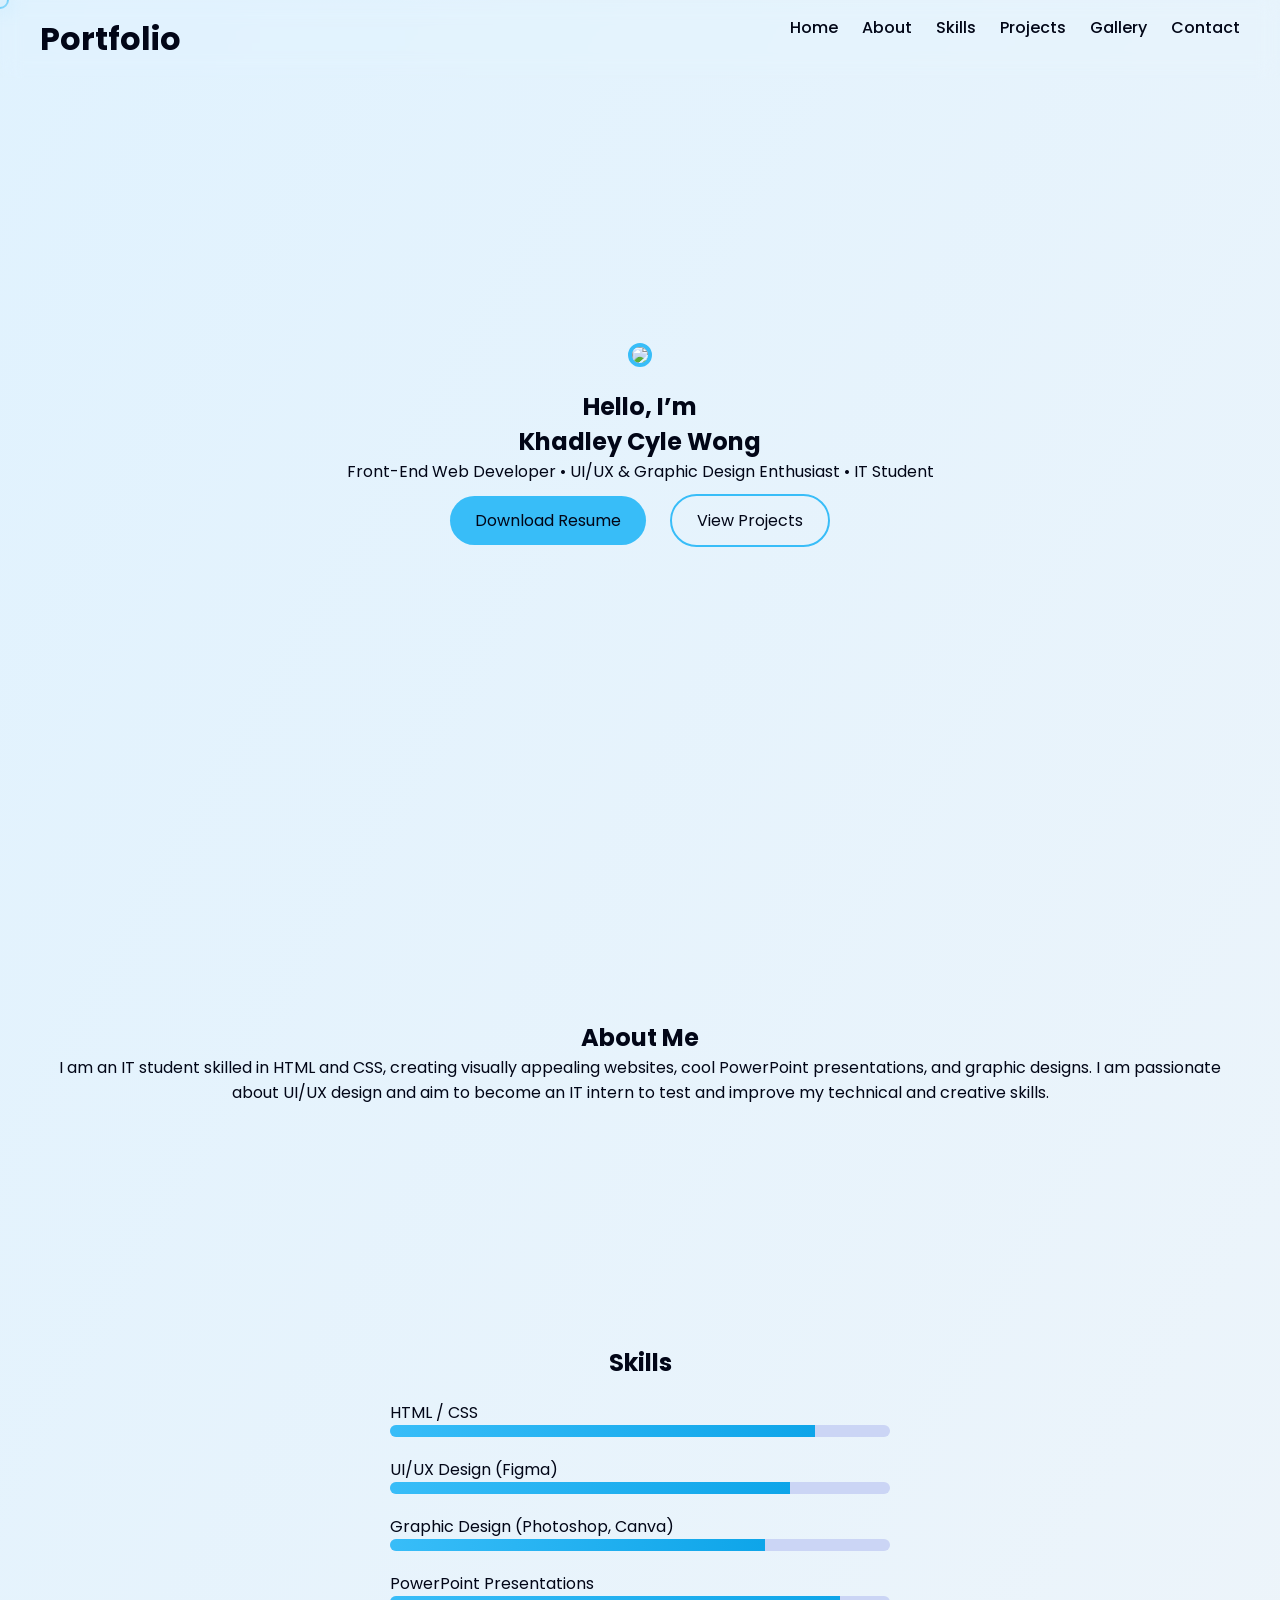
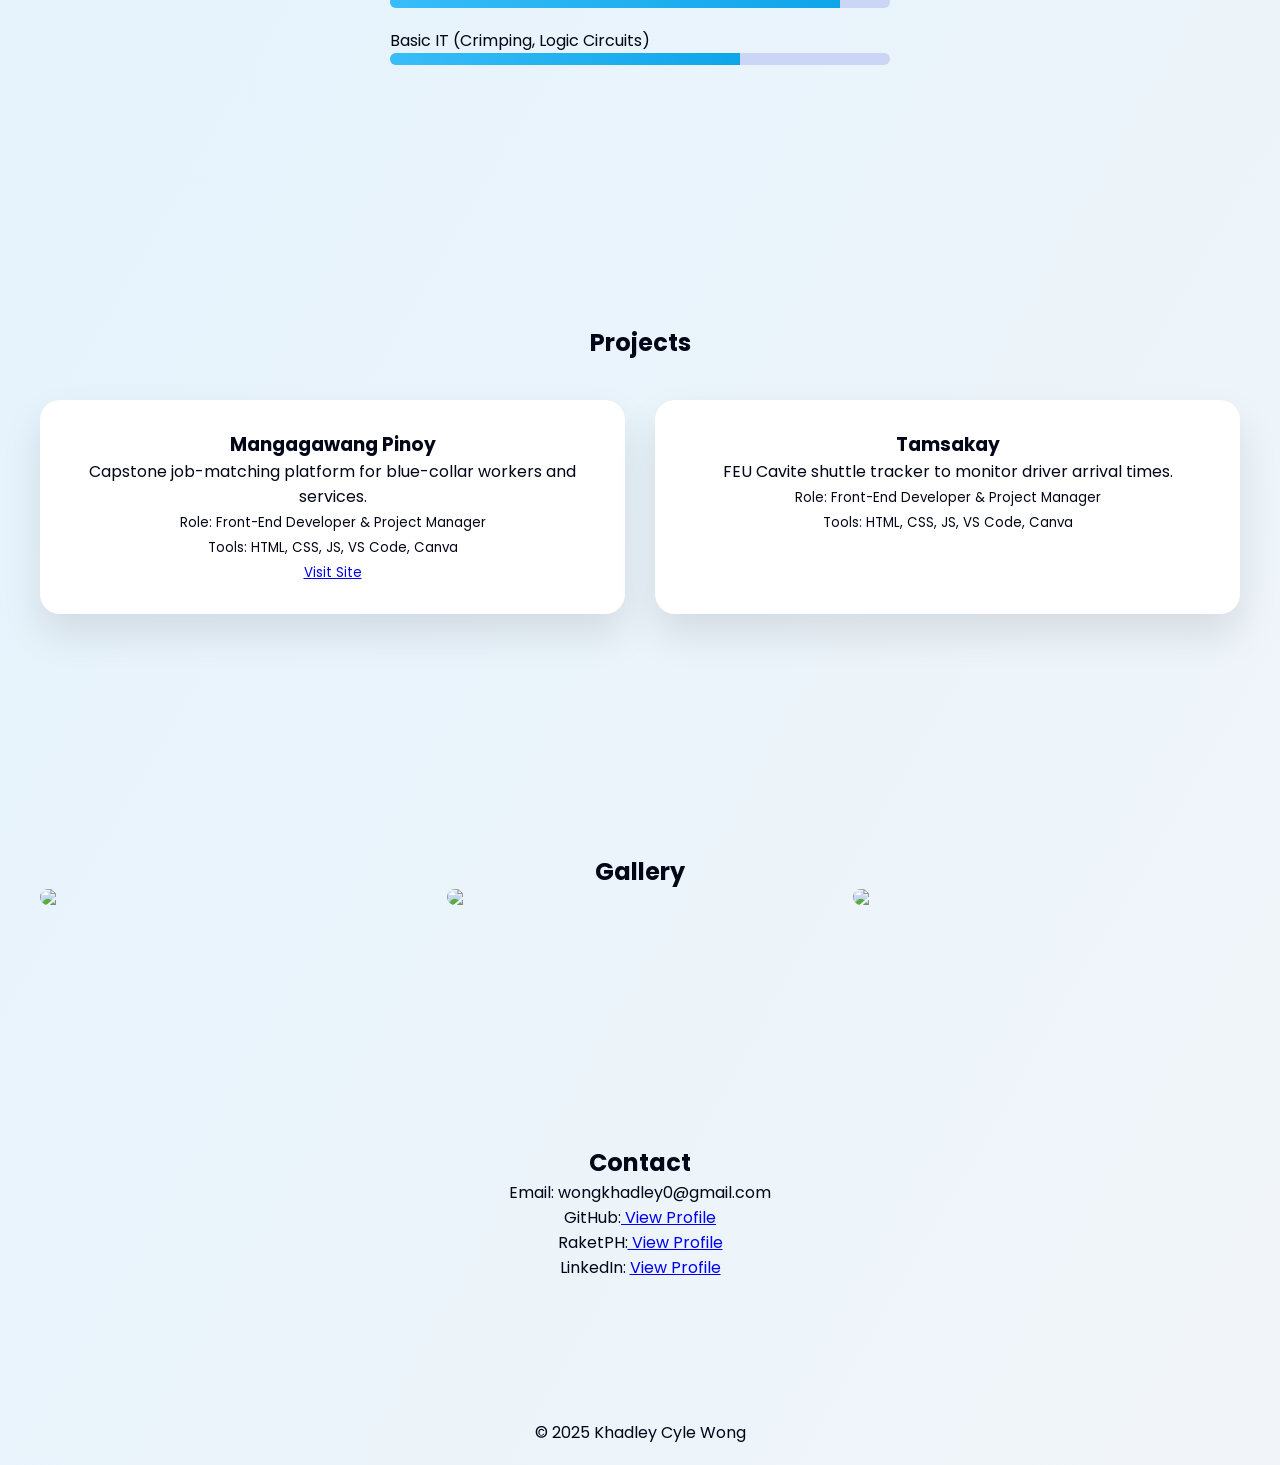
==== bdayyeobo/index.html @ e040a659 "sige" ====
<!DOCTYPE html>
<html lang="en">
<head>
  <meta charset="UTF-8">
  <meta name="viewport" content="width=device-width, initial-scale=1.0">
  <title>Khadley Cyle Wong | Portfolio</title>

  <link rel="stylesheet" href="style.css">
  <link href="https://fonts.googleapis.com/css2?family=Poppins:wght@300;400;600;700&display=swap" rel="stylesheet">
</head>
<body>

<!-- LOADER -->
<div id="loader">
  <span>Loading Portfolio...</span>
</div>

<!-- CUSTOM CURSOR -->
<div class="cursor"></div>

<header>
  <h1 class="logo">Portfolio</h1>
  <nav>
    <a href="#home">Home</a>
    <a href="#about">About</a>
    <a href="#skills">Skills</a>
    <a href="#projects">Projects</a>
    <a href="#gallery">Gallery</a>
    <a href="#contact">Contact</a>
  </nav>
</header>

<!-- HERO -->
<section id="home" class="hero">
  <div class="hero-content">
    <img src="images/profilepic.png" class="profile">
    <h2>Hello, I’m</h2>
    <h1 class="typing"></h1>
    <p>Front-End Web Developer • UI/UX & Graphic Design Enthusiast • IT Student</p>

    <div class="hero-buttons">
     <a href="files/resume.pdf" target="_blank" class="btn">
  Download Resume
</a>

      <a href="#projects" class="btn outline">View Projects</a>
    </div>
  </div>
</section>

<!-- ABOUT -->
<section id="about" class="section fade">
  <h2>About Me</h2>
  <p>
    I am an IT student skilled in HTML and CSS, creating visually appealing
    websites, cool PowerPoint presentations, and graphic designs.
    I am passionate about UI/UX design and aim to become an IT intern
    to test and improve my technical and creative skills.
  </p>
</section>

<!-- SKILLS -->
<section id="skills" class="section fade">
  <h2>Skills</h2>

  <div class="skill">
    <span>HTML / CSS</span>
    <div class="bar"><div style="width:85%"></div></div>
  </div>

  <div class="skill">
    <span>UI/UX Design (Figma)</span>
    <div class="bar"><div style="width:80%"></div></div>
  </div>

  <div class="skill">
    <span>Graphic Design (Photoshop, Canva)</span>
    <div class="bar"><div style="width:75%"></div></div>
  </div>

  <div class="skill">
    <span>PowerPoint Presentations</span>
    <div class="bar"><div style="width:90%"></div></div>
  </div>

  <div class="skill">
    <span>Basic IT (Crimping, Logic Circuits)</span>
    <div class="bar"><div style="width:70%"></div></div>
  </div>
</section>

<!-- PROJECTS -->
<section id="projects" class="section fade">
  <h2>Projects</h2>

  <div class="cards">

    <div class="card">
      <h3>Mangagawang Pinoy</h3>
      <p>
        Capstone job-matching platform for blue-collar workers and services.
      </p>
      <small>
        Role: Front-End Developer & Project Manager<br>
        Tools: HTML, CSS, JS, VS Code, Canva<br>
        <a href="https://manggagawangpinoy.com" target="_blank">Visit Site</a>
      </small>
    </div>

    <div class="card">
      <h3>Tamsakay</h3>
      <p>
        FEU Cavite shuttle tracker to monitor driver arrival times.
      </p>
      <small>
        Role: Front-End Developer & Project Manager<br>
        Tools: HTML, CSS, JS, VS Code, Canva
      </small>
    </div>

  </div>
</section>

<!-- GALLERY -->
<section id="gallery" class="section fade">
  <h2>Gallery</h2>

  <div class="gallery">
    <img src="images/gallery-1.png">
    <img src="images/gallery-2.png">
    <img src="images/gallery-3.png">
  </div>
</section>

<!-- CONTACT -->
<section id="contact" class="section fade">
  <h2>Contact</h2>
  <p>Email: wongkhadley0@gmail.com</p>
  <p>GitHub:<a href="https://github.com/khad3" target="_blank"> View Profile</a></p>
  <p>RaketPH:<a href="https://www.raket.ph/khadley" target="_blank"> View Profile</a></p>
  <p>
    LinkedIn:
    <a href="https://www.linkedin.com/in/khadley-cyle-wong-864370286/" target="_blank">
      View Profile
    </a>
  </p>
</section>

<footer>
  <p>© 2025 Khadley Cyle Wong</p>
</footer>

<script src="script.js"></script>
</body>
</html>
---- bdayyeobo/style.css ----
* {
  margin: 0;
  padding: 0;
  box-sizing: border-box;
  font-family: 'Poppins', sans-serif;
}

body {
  background: linear-gradient(120deg, #e0f2fe, #f1f5f9);
  color: #020617;
}

/* LOADER */
#loader {
  position: fixed;
  inset: 0;
  background: #0f172a;
  color: #38bdf8;
  display: flex;
  justify-content: center;
  align-items: center;
  z-index: 9999;
  font-size: 1.5rem;
}

/* CURSOR */
.cursor {
  width: 18px;
  height: 18px;
  border: 2px solid #38bdf8;
  border-radius: 50%;
  position: fixed;
  pointer-events: none;
  transform: translate(-50%, -50%);
}

/* HEADER */
header {
  position: fixed;
  top: 0;
  width: 100%;
  padding: 15px 40px;
  display: flex;
  justify-content: space-between;
  backdrop-filter: blur(10px);
  z-index: 100;
}

nav a {
  margin-left: 20px;
  text-decoration: none;
  color: #020617;
  font-weight: 500;
}

/* HERO */
.hero {
  height: 100vh;
  display: flex;
  justify-content: center;
  align-items: center;
}

.hero-content {
  text-align: center;
  animation: float 4s ease-in-out infinite;
}

@keyframes float {
  0% { transform: translateY(0); }
  50% { transform: translateY(-15px); }
  100% { transform: translateY(0); }
}

.profile {
  width: 160px;
  border-radius: 50%;
  border: 4px solid #38bdf8;
  margin-bottom: 15px;
}

/* BUTTONS */
.btn {
  padding: 12px 25px;
  background: #38bdf8;
  color: #020617;
  border-radius: 30px;
  text-decoration: none;
  margin: 10px;
  display: inline-block;
  transition: transform 0.3s;
}

.btn.outline {
  background: transparent;
  border: 2px solid #38bdf8;
}

.btn:hover {
  transform: scale(1.15);
}

/* SECTIONS */
.section {
  padding: 120px 40px;
  text-align: center;
}

/* SKILLS */
.skill {
  margin: 20px auto;
  max-width: 500px;
  text-align: left;
}

.bar {
  background: #cbd5f5;
  border-radius: 20px;
  overflow: hidden;
}

.bar div {
  height: 12px;
  background: linear-gradient(90deg, #38bdf8, #0ea5e9);
  animation: load 2s;
}

@keyframes load {
  from { width: 0; }
}

/* CARDS */
.cards {
  display: grid;
  grid-template-columns: repeat(auto-fit, minmax(260px, 1fr));
  gap: 30px;
  margin-top: 40px;
}

.card {
  padding: 30px;
  border-radius: 20px;
  background: white;
  box-shadow: 0 20px 40px rgba(0,0,0,0.1);
  transition: transform 0.4s;
}

.card:hover {
  transform: rotateX(8deg) rotateY(-8deg);
}

/* GALLERY */
.gallery {
  display: grid;
  grid-template-columns: repeat(auto-fit, minmax(200px, 1fr));
  gap: 20px;
}

.gallery img {
  width: 100%;
  border-radius: 15px;
  transition: transform 0.3s;
}

.gallery img:hover {
  transform: scale(1.1);
}

/* FADE */
.fade {
  opacity: 0;
  transform: translateY(40px);
  transition: 1s;
}

.fade.show {
  opacity: 1;
  transform: none;
}

/* FOOTER */
footer {
  padding: 20px;
  text-align: center;
}
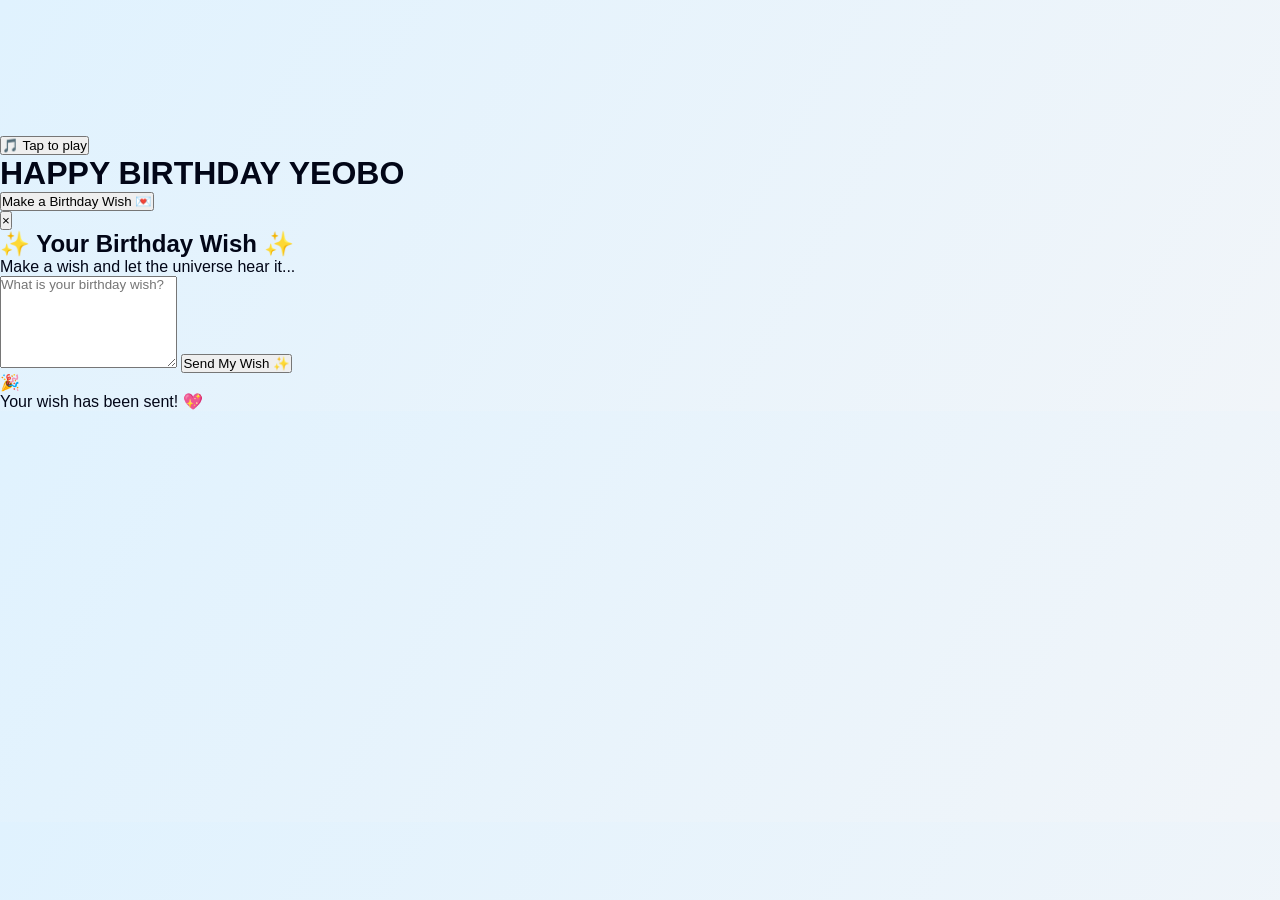
==== commit ad4c76fc: "Update index.html" ====
--- a/bdayyeobo/index.html
+++ b/bdayyeobo/index.html
@@ -1,155 +1,78 @@
 <!DOCTYPE html>
 <html lang="en">
 <head>
-  <meta charset="UTF-8">
-  <meta name="viewport" content="width=device-width, initial-scale=1.0">
-  <title>Khadley Cyle Wong | Portfolio</title>
-
-  <link rel="stylesheet" href="style.css">
-  <link href="https://fonts.googleapis.com/css2?family=Poppins:wght@300;400;600;700&display=swap" rel="stylesheet">
+    <meta charset="UTF-8">
+    <meta name="viewport" content="width=device-width, initial-scale=1.0">
+    <title>Happy Birthday Yeobo 💖</title>
+    <link rel="stylesheet" href="style.css">
 </head>
 <body>
+    <!-- BACKGROUND MUSIC (Auto-muted, user can unmute) -->
+    <audio id="bgMusic" loop autoplay>
+        <!-- Replace with your romantic instrumental MP3 -->
+        <source src="bdaysong.mp3" type="audio/mpeg">
+    </audio>
+    
+    <!-- UNMUTE BUTTON -->
+<!-- PLAY/PAUSE MUSIC BUTTON -->
+    <button id="unmuteBtn" class="unmute-btn">
+        <span class="music-icon">🎵</span>
+        <span class="unmute-text">Tap to play</span>
+    </button>
 
-<!-- LOADER -->
-<div id="loader">
-  <span>Loading Portfolio...</span>
-</div>
+    <!-- FIREWORK CANVAS (For opening animation) -->
+    <canvas id="fireworkCanvas"></canvas>
 
-<!-- CUSTOM CURSOR -->
-<div class="cursor"></div>
+    <!-- MAIN CONTENT (Hidden until after firework explosion) -->
+    <div id="mainContent" class="main-content hidden">
+        <!-- FLOATING PHOTOS CONTAINER -->
+        <div id="photosContainer" class="photos-container">
+            <!-- Photos will be dynamically inserted here -->
+        </div>
 
-<header>
-  <h1 class="logo">Portfolio</h1>
-  <nav>
-    <a href="#home">Home</a>
-    <a href="#about">About</a>
-    <a href="#skills">Skills</a>
-    <a href="#projects">Projects</a>
-    <a href="#gallery">Gallery</a>
-    <a href="#contact">Contact</a>
-  </nav>
-</header>
+        <!-- CENTER MESSAGE -->
+        <div class="center-message">
+            <h1 class="birthday-title">HAPPY BIRTHDAY YEOBO</h1>
+            <div class="sparkle-particles" id="sparkleParticles"></div>
+            <button id="wishBtn" class="wish-button">
+                Make a Birthday Wish 💌
+            </button>
+        </div>
 
-<!-- HERO -->
-<section id="home" class="hero">
-  <div class="hero-content">
-    <img src="images/profilepic.png" class="profile">
-    <h2>Hello, I’m</h2>
-    <h1 class="typing"></h1>
-    <p>Front-End Web Developer • UI/UX & Graphic Design Enthusiast • IT Student</p>
-
-    <div class="hero-buttons">
-     <a href="files/resume.pdf" target="_blank" class="btn">
-  Download Resume
-</a>
-
-      <a href="#projects" class="btn outline">View Projects</a>
-    </div>
-  </div>
-</section>
-
-<!-- ABOUT -->
-<section id="about" class="section fade">
-  <h2>About Me</h2>
-  <p>
-    I am an IT student skilled in HTML and CSS, creating visually appealing
-    websites, cool PowerPoint presentations, and graphic designs.
-    I am passionate about UI/UX design and aim to become an IT intern
-    to test and improve my technical and creative skills.
-  </p>
-</section>
-
-<!-- SKILLS -->
-<section id="skills" class="section fade">
-  <h2>Skills</h2>
-
-  <div class="skill">
-    <span>HTML / CSS</span>
-    <div class="bar"><div style="width:85%"></div></div>
-  </div>
-
-  <div class="skill">
-    <span>UI/UX Design (Figma)</span>
-    <div class="bar"><div style="width:80%"></div></div>
-  </div>
-
-  <div class="skill">
-    <span>Graphic Design (Photoshop, Canva)</span>
-    <div class="bar"><div style="width:75%"></div></div>
-  </div>
-
-  <div class="skill">
-    <span>PowerPoint Presentations</span>
-    <div class="bar"><div style="width:90%"></div></div>
-  </div>
-
-  <div class="skill">
-    <span>Basic IT (Crimping, Logic Circuits)</span>
-    <div class="bar"><div style="width:70%"></div></div>
-  </div>
-</section>
-
-<!-- PROJECTS -->
-<section id="projects" class="section fade">
-  <h2>Projects</h2>
-
-  <div class="cards">
-
-    <div class="card">
-      <h3>Mangagawang Pinoy</h3>
-      <p>
-        Capstone job-matching platform for blue-collar workers and services.
-      </p>
-      <small>
-        Role: Front-End Developer & Project Manager<br>
-        Tools: HTML, CSS, JS, VS Code, Canva<br>
-        <a href="https://manggagawangpinoy.com" target="_blank">Visit Site</a>
-      </small>
+        <!-- FLOATING HEARTS -->
+        <div class="floating-hearts" id="floatingHearts"></div>
     </div>
 
-    <div class="card">
-      <h3>Tamsakay</h3>
-      <p>
-        FEU Cavite shuttle tracker to monitor driver arrival times.
-      </p>
-      <small>
-        Role: Front-End Developer & Project Manager<br>
-        Tools: HTML, CSS, JS, VS Code, Canva
-      </small>
+    <!-- BIRTHDAY WISH MODAL -->
+    <div id="wishModal" class="modal hidden">
+        <div class="modal-backdrop"></div>
+        <div class="modal-content">
+            <button class="modal-close" id="modalClose">&times;</button>
+            <h2 class="modal-title">✨ Your Birthday Wish ✨</h2>
+            <p class="modal-subtitle">Make a wish and let the universe hear it...</p>
+            
+            <form id="wishForm">
+                <textarea 
+                    id="wishText" 
+                    class="wish-textarea" 
+                    placeholder="What is your birthday wish?"
+                    rows="6"
+                    required
+                ></textarea>
+                
+                <button type="submit" class="submit-btn">
+                    <span class="btn-text">Send My Wish</span>
+                    <span class="btn-sparkle">✨</span>
+                </button>
+            </form>
+
+            <div id="successMessage" class="success-message hidden">
+                <div class="success-icon">🎉</div>
+                <p>Your wish has been sent! 💖</p>
+            </div>
+        </div>
     </div>
 
-  </div>
-</section>
-
-<!-- GALLERY -->
-<section id="gallery" class="section fade">
-  <h2>Gallery</h2>
-
-  <div class="gallery">
-    <img src="images/gallery-1.png">
-    <img src="images/gallery-2.png">
-    <img src="images/gallery-3.png">
-  </div>
-</section>
-
-<!-- CONTACT -->
-<section id="contact" class="section fade">
-  <h2>Contact</h2>
-  <p>Email: wongkhadley0@gmail.com</p>
-  <p>GitHub:<a href="https://github.com/khad3" target="_blank"> View Profile</a></p>
-  <p>RaketPH:<a href="https://www.raket.ph/khadley" target="_blank"> View Profile</a></p>
-  <p>
-    LinkedIn:
-    <a href="https://www.linkedin.com/in/khadley-cyle-wong-864370286/" target="_blank">
-      View Profile
-    </a>
-  </p>
-</section>
-
-<footer>
-  <p>© 2025 Khadley Cyle Wong</p>
-</footer>
-
-<script src="script.js"></script>
+    <script src="script.js"></script>
 </body>
 </html>
